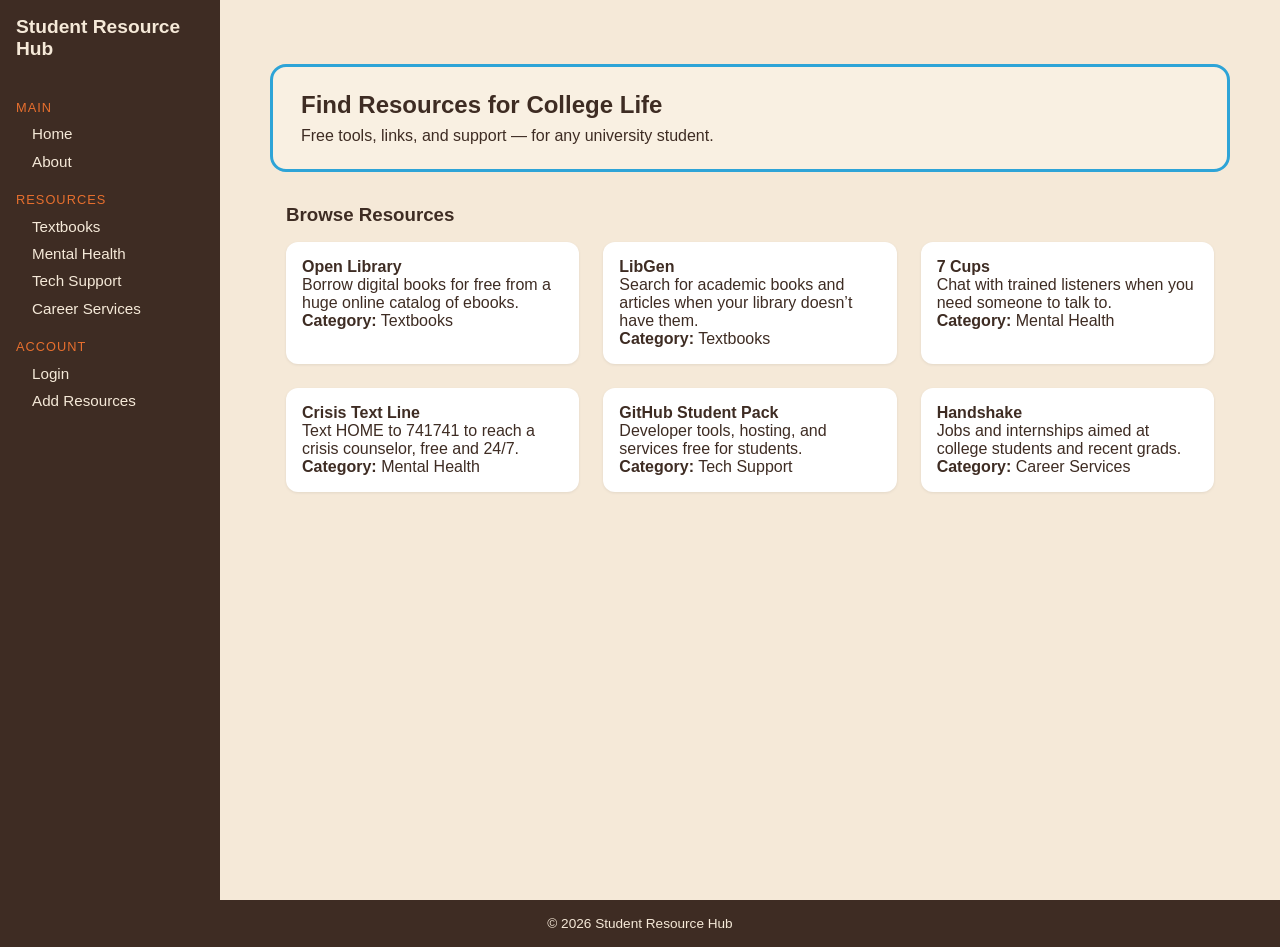
==== index.html @ 474b9070 "created repo" ====
<!doctype html>
<html lang="en">
    <head>
        <meta charset="UTF-8" />
        <meta name="viewport" content="width=device-width, initial-scale=1.0" />
        <title>Student Resource Hub - Home</title>
        <link rel="stylesheet" href="styles.css" />
    </head>
    <body>
        <div class="layout">
            <aside class="sidebar">
                <h1 class="logo">Student Resource Hub</h1>
                <nav class="main-nav">
                    <div class="nav-label">Main</div>
                    <a href="index.html">Home</a>
                    <a href="about.html">About</a>
                    <div class="nav-label">Resources</div>
                    <a href="index.html" class="sub-link">Textbooks</a>
                    <a href="index.html" class="sub-link">Mental Health</a>
                    <a href="index.html" class="sub-link">Tech Support</a>
                    <a href="index.html" class="sub-link">Career Services</a>

                    <div class="nav-label">Account</div>
                    <a href="login.html">Login</a>
                    <a href="add.html">Add Resources</a>
                </nav>
            </aside>

            <main class="site-main">
                <!-- Page-specific content goes here -->
                <section class="hero">
                    <div class="container">
                        <h2>Find Resources for College Life</h2>
                        <p>
                            Free tools, links, and support — for any university
                            student.
                        </p>
                    </div>
                </section>

                <section class="resources">
                    <div class="container">
                        <h3>Browse Resources</h3>

                        <div class="resource-grid">
                            <article class="resource-card">
                                <h4>Open Library</h4>
                                <p>
                                    Borrow digital books for free from a huge
                                    online catalog of ebooks.
                                </p>
                                <p><strong>Category:</strong> Textbooks</p>
                            </article>

                            <article class="resource-card">
                                <h4>LibGen</h4>
                                <p>
                                    Search for academic books and articles when
                                    your library doesn’t have them.
                                </p>
                                <p><strong>Category:</strong> Textbooks</p>
                            </article>

                            <article class="resource-card">
                                <h4>7 Cups</h4>
                                <p>
                                    Chat with trained listeners when you need
                                    someone to talk to.
                                </p>
                                <p><strong>Category:</strong> Mental Health</p>
                            </article>

                            <article class="resource-card">
                                <h4>Crisis Text Line</h4>
                                <p>
                                    Text HOME to 741741 to reach a crisis
                                    counselor, free and 24/7.
                                </p>
                                <p><strong>Category:</strong> Mental Health</p>
                            </article>

                            <article class="resource-card">
                                <h4>GitHub Student Pack</h4>
                                <p>
                                    Developer tools, hosting, and services free
                                    for students.
                                </p>
                                <p><strong>Category:</strong> Tech Support</p>
                            </article>

                            <article class="resource-card">
                                <h4>Handshake</h4>
                                <p>
                                    Jobs and internships aimed at college
                                    students and recent grads.
                                </p>
                                <p>
                                    <strong>Category:</strong> Career Services
                                </p>
                            </article>
                        </div>
                    </div>
                </section>
            </main>
        </div>

        <footer class="site-footer">
            <div class="container">
                <p>&copy; 2026 Student Resource Hub</p>
            </div>
        </footer>
    </body>
</html>
---- styles.css ----
/* Reset & variables */
* {
    margin: 0;
    padding: 0;
    box-sizing: border-box;
}

:root {
    --blue: #2ea4d7;
    --cream: #f5e9d8;
    --brown: #3e2c23;
    --orange: #e76f2e;
}

html,
body {
    height: 100%;
}

body {
    display: flex;
    flex-direction: column;
    font-family: "Segoe UI", Arial, sans-serif;
    background-color: var(--cream);
    color: var(--brown);
}

/* Layout */
.layout {
    flex: 1; /* make layout take remaining height */
    min-height: 0; /* avoid overflow issues */
    display: flex;
    min-height: 100vh;
}

.sidebar {
    width: 220px;
    background-color: var(--brown);
    color: var(--cream);
    padding: 1rem;
}

.sidebar .logo {
    font-size: 1.2rem;
    margin-bottom: 1.5rem;
}

.main-nav {
    display: flex;
    flex-direction: column;
    gap: 0.15rem;
}

.main-nav a {
    display: block;
    color: var(--cream);
    text-decoration: none;
    padding: 0.25rem 0;
    padding-left: 1rem;
    font-size: 0.95rem;
}

.main-nav a:hover {
    text-decoration: underline;
}

.nav-label {
    margin-top: 1rem;
    margin-bottom: 0.25rem;
    font-size: 0.8rem;
    text-transform: uppercase;
    letter-spacing: 0.08em;
    color: var(--orange);
}

.site-main {
    flex: 1;
    padding: 2rem;
}

/* Content sections */
.container {
    max-width: 960px;
    margin: 0 auto;
    padding: 0 1rem;
}

/* Home / hero / resources */
.hero {
    padding: 2rem 0 1rem;
}

.hero h2 {
    margin-bottom: 0.5rem;
}

.hero p {
    max-width: 30rem;
}

.hero .container {
    background-color: #f9f0e2; /* lighter cream than var(--cream) */
    border: 3px solid var(--blue);
    border-radius: 16px;
    padding: 1.5rem 1.75rem;
}

.resources {
    padding: 1rem 0 2rem;
}

.resource-grid {
    display: grid;
    grid-template-columns: repeat(auto-fit, minmax(220px, 1fr));
    gap: 1.5rem;
    margin-top: 1rem;
}

.resource-card {
    background-color: #ffffff;
    padding: 1rem;
    border-radius: 0.75rem;
    box-shadow: 0 1px 3px rgba(0, 0, 0, 0.08);
}

/* About & team */
.about {
    padding: 1rem 0 1.5rem;
}

.team {
    padding: 1rem 0 2rem;
}

.team-grid {
    display: grid;
    grid-template-columns: repeat(auto-fit, minmax(220px, 1fr));
    gap: 1.5rem;
    margin-top: 1rem;
}

.team-member {
    background-color: #ffffff;
    padding: 1rem;
    border-radius: 0.75rem;
    box-shadow: 0 1px 3px rgba(0, 0, 0, 0.08);
    text-align: center;
}

.team-member .avatar {
    font-size: 2rem;
    margin-bottom: 0.5rem;
}

.team-member .role-notes {
    font-size: 0.85rem;
    color: #6b7280;
}

/* Login */
.login {
    padding: 1rem 0 2rem;
}

.login-form {
    max-width: 320px;
    background-color: #ffffff;
    padding: 1.5rem;
    border-radius: 0.75rem;
    box-shadow: 0 1px 3px rgba(0, 0, 0, 0.08);
}

.login-form label {
    display: block;
    font-size: 0.9rem;
    margin-bottom: 0.75rem;
}

.login-form input {
    width: 100%;
    padding: 0.5rem;
    margin-top: 0.25rem;
    border-radius: 0.4rem;
    border: 1px solid #d1d5db;
    font: inherit;
}

.login-form input:focus {
    outline: none;
    border-color: var(--blue);
    box-shadow: 0 0 0 1px rgba(46, 164, 215, 0.3);
}

.login-form .button {
    width: 100%;
    margin-top: 0.75rem;
}

.login-form button[disabled] {
    opacity: 0.6;
    cursor: not-allowed;
}

/* Add resource page */
.add-resource {
    padding: 1rem 0 2rem;
}

.add-form {
    max-width: 480px;
    background-color: #ffffff;
    padding: 1.5rem;
    border-radius: 0.75rem;
    box-shadow: 0 1px 3px rgba(0, 0, 0, 0.08);
}

.add-form label {
    display: block;
    font-size: 0.9rem;
    margin-bottom: 0.75rem;
}

.add-form input,
.add-form textarea,
.add-form select {
    width: 100%;
    padding: 0.5rem;
    margin-top: 0.25rem;
    border-radius: 0.4rem;
    border: 1px solid #d1d5db;
    font: inherit;
}

.add-form textarea {
    resize: vertical;
    min-height: 80px;
}

/* Footer */
.site-footer {
    padding: 1rem 0;
    background-color: var(--brown);
    color: var(--cream);
    font-size: 0.85rem;
    text-align: center;
}
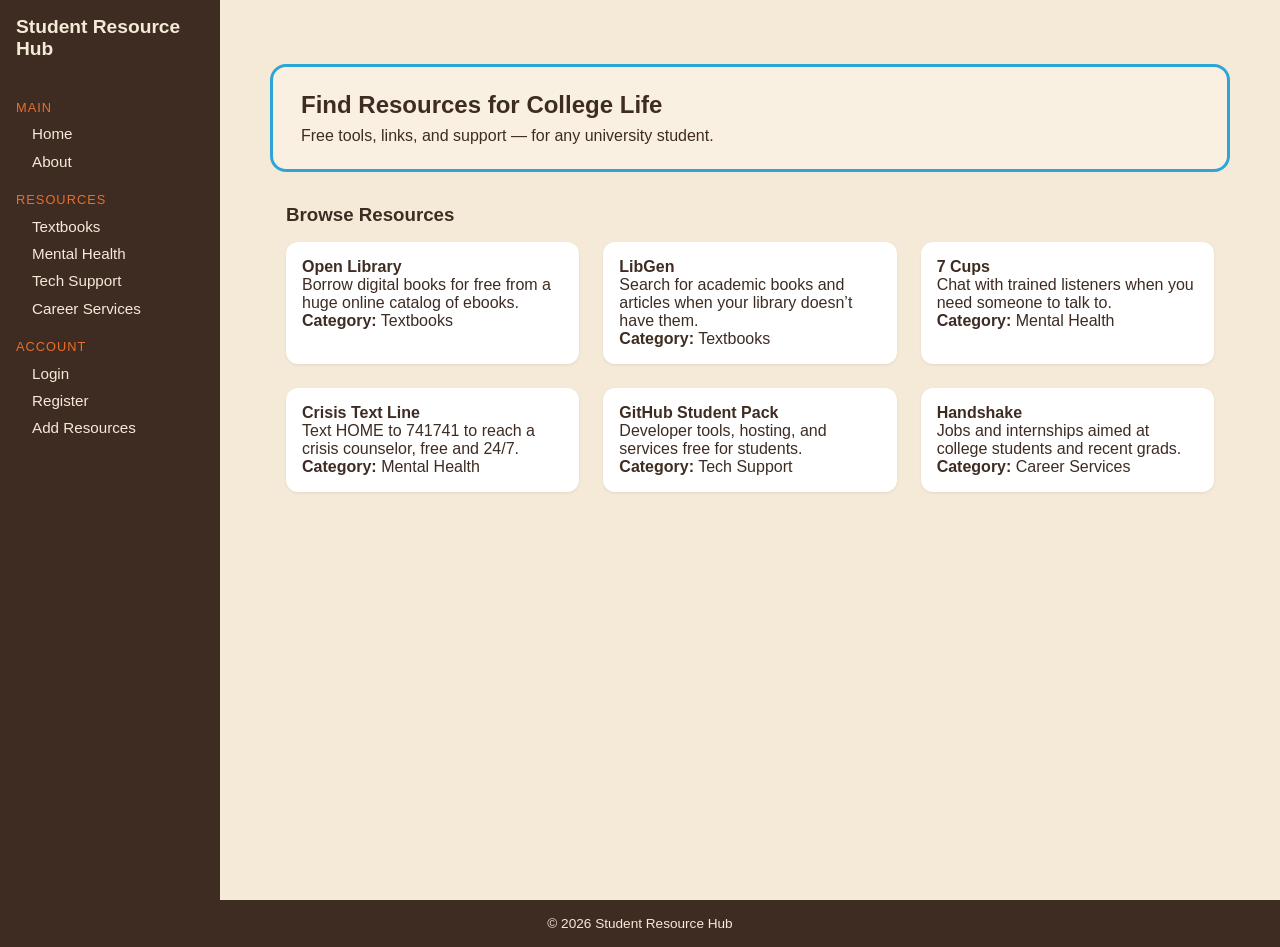
==== commit 414b4e41: "Added new pages, edited login page" ====
--- a/index.html
+++ b/index.html
@@ -22,6 +22,7 @@
 
                     <div class="nav-label">Account</div>
                     <a href="login.html">Login</a>
+                    <a href="register.html">Register</a>
                     <a href="add.html">Add Resources</a>
                 </nav>
             </aside>
--- a/styles.css
+++ b/styles.css
@@ -157,7 +157,27 @@
     color: #6b7280;
 }
 
-/* Login */
+/* Buttons */
+.button {
+    display: inline-block;
+    padding: 0.5rem 1rem;
+    border: none;
+    border-radius: 0.4rem;
+    cursor: pointer;
+    font: inherit;
+    font-size: 0.95rem;
+}
+
+.button.primary {
+    background-color: var(--blue);
+    color: #ffffff;
+}
+
+.button.primary:hover {
+    background-color: #2591be;
+}
+
+/* Login / Register */
 .login {
     padding: 1rem 0 2rem;
 }
@@ -196,9 +216,38 @@
     margin-top: 0.75rem;
 }
 
-.login-form button[disabled] {
-    opacity: 0.6;
-    cursor: not-allowed;
+/* Form feedback messages */
+.form-message {
+    display: none;
+    padding: 0.6rem 0.75rem;
+    border-radius: 0.4rem;
+    font-size: 0.875rem;
+    margin-bottom: 0.75rem;
+}
+
+.form-message.error {
+    display: block;
+    background-color: #fef2f2;
+    border: 1px solid #fca5a5;
+    color: #b91c1c;
+}
+
+.form-message.success {
+    display: block;
+    background-color: #f0fdf4;
+    border: 1px solid #86efac;
+    color: #15803d;
+}
+
+/* "Don't have an account?" helper link */
+.form-link {
+    margin-top: 0.75rem;
+    font-size: 0.85rem;
+    text-align: center;
+}
+
+.form-link a {
+    color: var(--blue);
 }
 
 /* Add resource page */
@@ -236,6 +285,19 @@
     min-height: 80px;
 }
 
+.add-form input:focus,
+.add-form textarea:focus,
+.add-form select:focus {
+    outline: none;
+    border-color: var(--blue);
+    box-shadow: 0 0 0 1px rgba(46, 164, 215, 0.3);
+}
+
+.add-form .button {
+    width: 100%;
+    margin-top: 0.75rem;
+}
+
 /* Footer */
 .site-footer {
     padding: 1rem 0;
